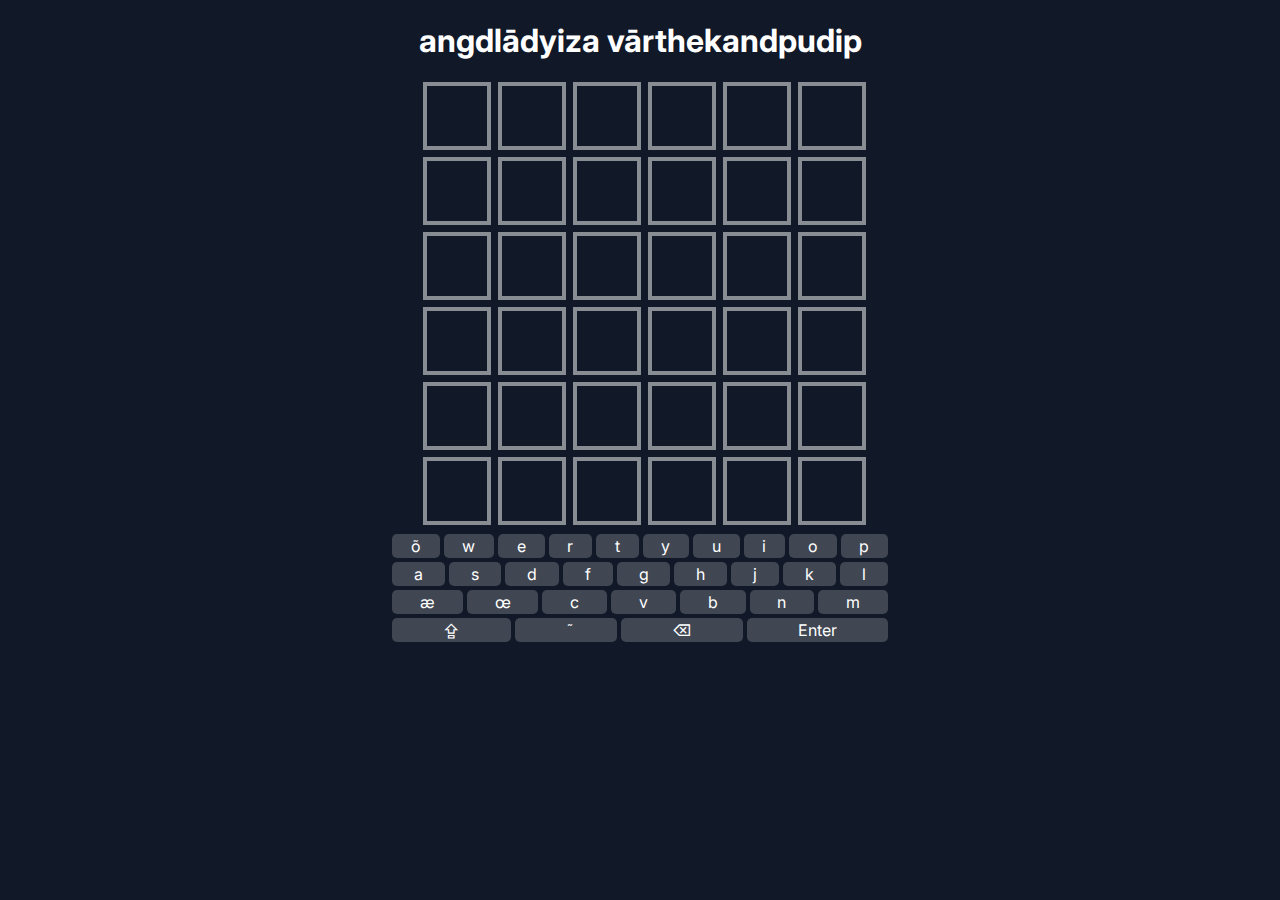
==== wordle/index.html @ 0fef1c3f "not enough letters" ====
<!DOCTYPE html>
<html lang="en" dir="ltr">
  <head>
    <meta charset="utf-8">
    <title>vārthekandpudip</title>
    <link rel="stylesheet" href="./style.css">
    <meta name="viewport" content="width=device-width, initial-scale=1">
    <link href="https://fonts.googleapis.com/css2?family=Inter:wght@400;700&display=swap" rel="stylesheet">
    <link rel="stylesheet" href="https://cdnjs.cloudflare.com/ajax/libs/font-awesome/5.15.4/css/all.min.css" integrity="sha512-1ycn6IcaQQ40/MKBW2W4Rhis/DbILU74C1vSrLJxCq57o941Ym01SwNsOMqvEBFlcgUa6xLiPY/NS5R+E6ztJQ==" crossorigin="anonymous" referrerpolicy="no-referrer" />
  </head>
  <body>
    <h1>angdlādyiza vārthekandpudip</h1>
    <div id="gr"></div>
    <div id="kb"></div>
    <div id="er"></div>
    <script src="./words.js" charset="utf-8"></script>
    <script src="./script.js" charset="utf-8"></script>
  </body>
</html>
---- wordle/style.css ----
@keyframes s {
  0% {
    transform: scale(1);
  }
  50% {
    transform: scale(1.1);
  }
  100% {
    transform: scale(1);
  }
}

body {
  background-color: rgb(17, 24, 39);
  color: #fff;
  text-align: center;
  font-family: -apple-system, 'Inter', Arial, sans-serif;
}

#gr {
  display: grid;
  gap: 1em;
  grid-template-columns: repeat(6,4em);
  grid-template-rows: repeat(6,4em);
  justify-content: center;
  margin: 1em;
  font-size: clamp(10px,3vw,15px)
}

.g {
  border: solid 4px rgba(255, 255, 255, 0.5);
  width: 100%;
  height: 100%;
  display: inline-block;
  font-size: 3em;
  font-weight: bold;
}

.key-row {
	display: flex;
	width: clamp(100px, 90vw, 500px);
}

.key {
	background: rgba(255, 255, 255, 0.2);
	padding: 2px;
	flex-grow: 2;
	text-align: center;
	margin: 2px;
	border-radius: 5px;
  user-select: none;
  -webkit-user-select: none;
}

#kb {
  width: max-content;
  margin: auto;
}

button {
  background-color: rgba(255, 255, 255, 0.2);
  border: none;
  border-radius: 4px;
  padding: .5em;
  color: inherit;
}

#er {
  background-color: #fff;
  position: absolute;
  width: max-content;
  color: #000;
  border-radius: 4px;
  padding: 1em;
  transform: translateX(-50%);
  left: 50%;
  top: 2em;
  font-weight: bold;
  display: block;
  opacity: 0;
  transition: opacity 0.25s
}
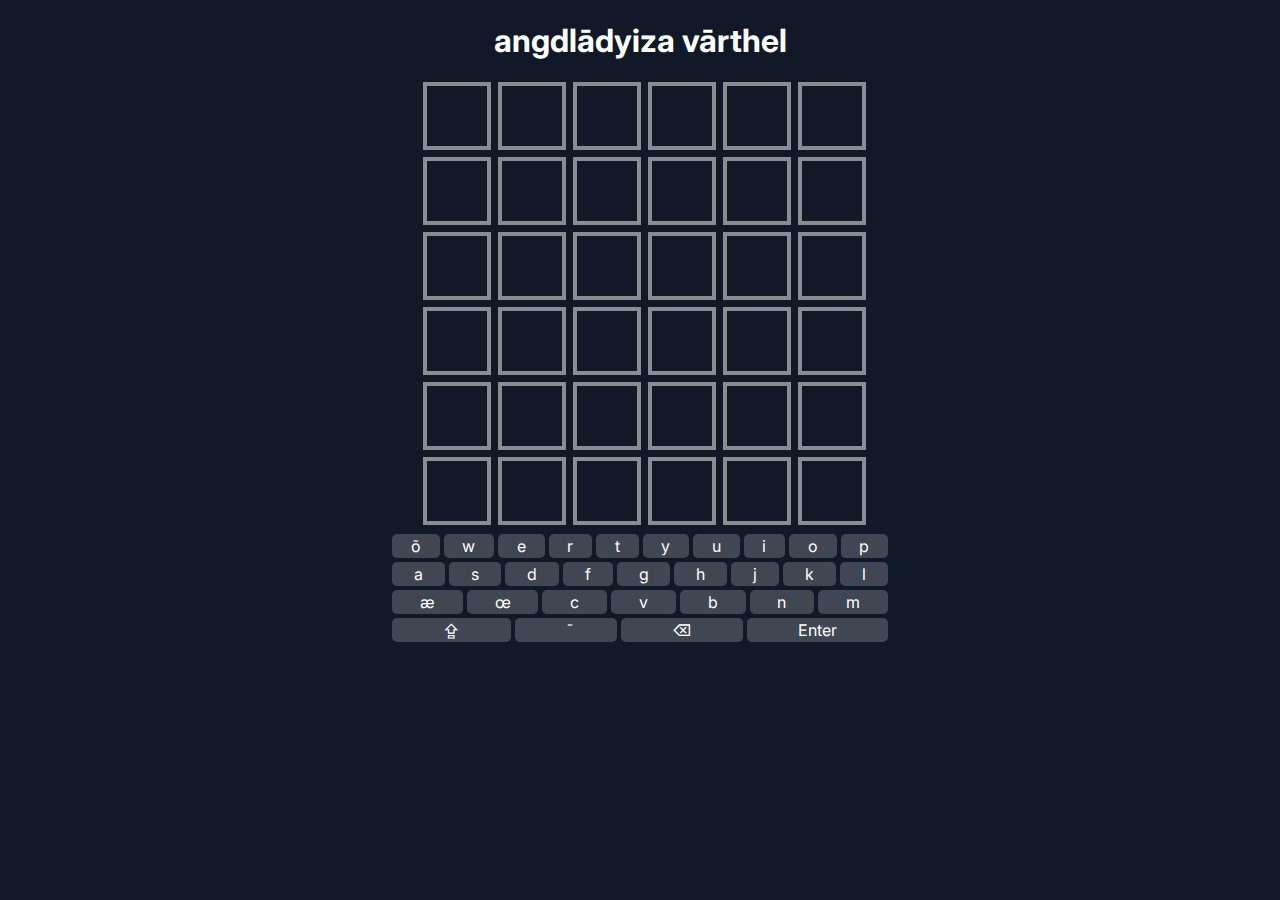
==== commit dab0012e: "new name for wordle" ====
--- a/wordle/index.html
+++ b/wordle/index.html
@@ -9,7 +9,7 @@
     <link rel="stylesheet" href="https://cdnjs.cloudflare.com/ajax/libs/font-awesome/5.15.4/css/all.min.css" integrity="sha512-1ycn6IcaQQ40/MKBW2W4Rhis/DbILU74C1vSrLJxCq57o941Ym01SwNsOMqvEBFlcgUa6xLiPY/NS5R+E6ztJQ==" crossorigin="anonymous" referrerpolicy="no-referrer" />
   </head>
   <body>
-    <h1>angdlādyiza vārthekandpudip</h1>
+    <h1>angdlādyiza vārthel</h1>
     <div id="gr"></div>
     <div id="kb"></div>
     <div id="er"></div>
--- a/wordle/style.css
+++ b/wordle/style.css
@@ -7,6 +7,24 @@
   }
   100% {
     transform: scale(1);
+  }
+}
+
+@keyframes v {
+  20% {
+    transform: translateX(.5em);
+  }
+  40% {
+    transform: translateX(-.5em);
+  }
+  60% {
+    transform: translateX(.5em);
+  }
+  80% {
+    transform: translateX(-.5em);
+  }
+  100% {
+    transform: translateX(0);
   }
 }
 
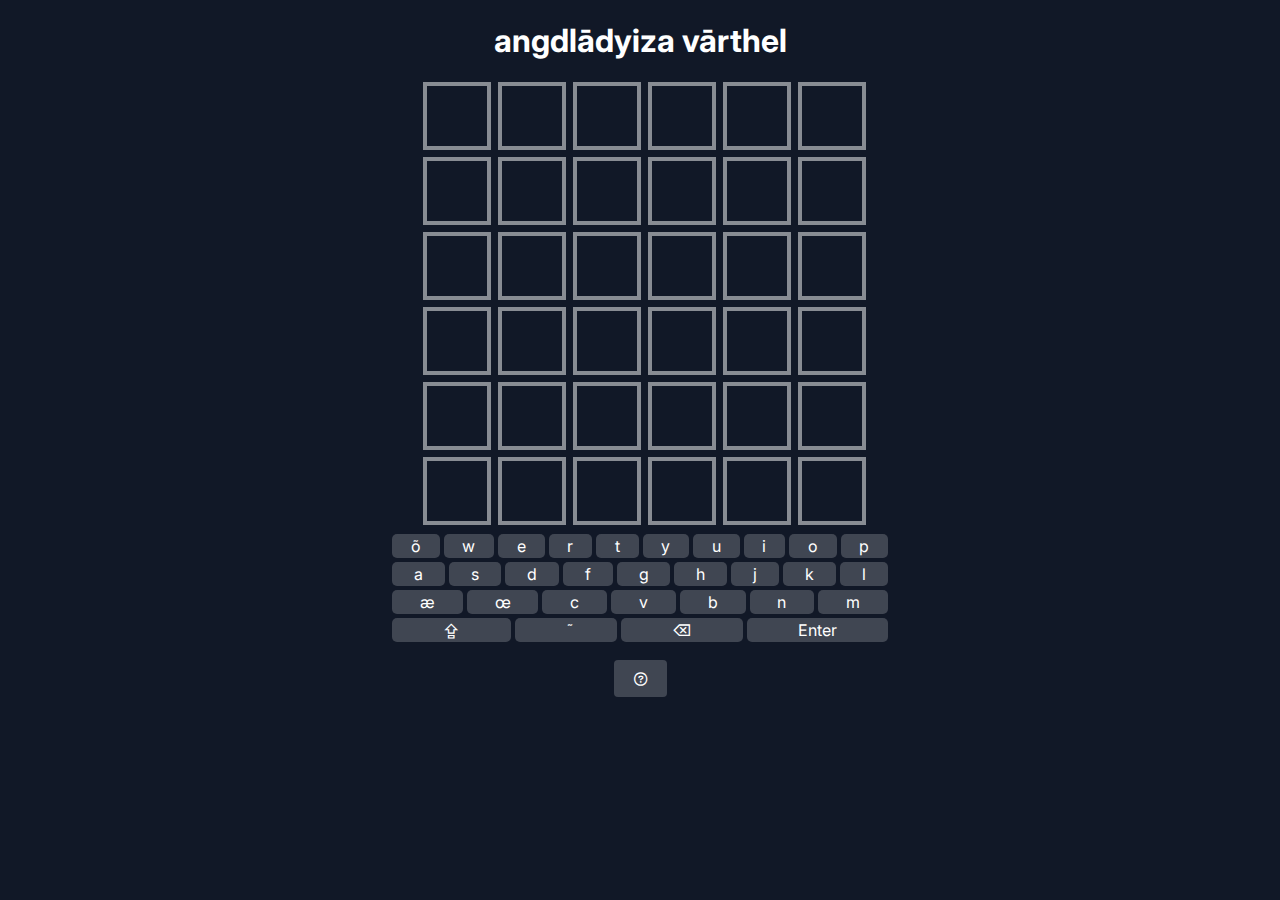
==== commit 9ab61fc6: "info box" ====
--- a/wordle/index.html
+++ b/wordle/index.html
@@ -6,14 +6,23 @@
     <link rel="stylesheet" href="./style.css">
     <meta name="viewport" content="width=device-width, initial-scale=1">
     <link href="https://fonts.googleapis.com/css2?family=Inter:wght@400;700&display=swap" rel="stylesheet">
-    <link rel="stylesheet" href="https://cdnjs.cloudflare.com/ajax/libs/font-awesome/5.15.4/css/all.min.css" integrity="sha512-1ycn6IcaQQ40/MKBW2W4Rhis/DbILU74C1vSrLJxCq57o941Ym01SwNsOMqvEBFlcgUa6xLiPY/NS5R+E6ztJQ==" crossorigin="anonymous" referrerpolicy="no-referrer" />
+    <link rel="stylesheet" href="https://cdnjs.cloudflare.com/ajax/libs/font-awesome/6.0.0/css/all.min.css" integrity="sha512-9usAa10IRO0HhonpyAIVpjrylPvoDwiPUiKdWk5t3PyolY1cOd4DSE0Ga+ri4AuTroPR5aQvXU9xC6qOPnzFeg==" crossorigin="anonymous" referrerpolicy="no-referrer" />
   </head>
   <body>
     <h1>angdlādyiza vārthel</h1>
     <div id="gr"></div>
     <div id="kb"></div>
     <div id="er"></div>
-    <script src="./words.js" charset="utf-8"></script>
+    <div id="info">
+      <div><!-- translate -->
+        <p>Guess the WORDLE in six tries.</p>
+        <p>Each guess must be a valid five-letter word. Hit the enter button to submit.</p>
+        <p>After each guess, the color of the tiles will change to show how close your guess was to the word.</p>
+        <p>A new WORDLE will (hopefully) be available each day!</p>
+        <button onclick="inf(false)">Close</button>
+      </div>
+    </div>
+    <div style="margin: 1em;"><button onclick="inf(true)" style="padding: .8em 1.5em"><i class="far fa-circle-question"></i></button></div>
     <script src="./script.js" charset="utf-8"></script>
   </body>
 </html>
--- a/wordle/style.css
+++ b/wordle/style.css
@@ -32,6 +32,9 @@
   background-color: rgb(17, 24, 39);
   color: #fff;
   text-align: center;
+}
+
+* {
   font-family: -apple-system, 'Inter', Arial, sans-serif;
 }
 
@@ -98,3 +101,25 @@
   opacity: 0;
   transition: opacity 0.25s
 }
+
+#info {
+  width: 100%;
+  left: 0;
+  top: 0;
+  height: 100%;
+  position: fixed;
+  display: none;
+  justify-content: center;
+  align-items: center;
+  background-color: rgba(255, 255, 255, 0.5);
+}
+
+#info > div {
+  width: 25%;
+  min-width: 310px;
+  max-width: 100%;
+  height: max-content;
+  padding: 1em;
+  border-radius: 8px;
+  background-color: rgb(17, 24, 39);
+}
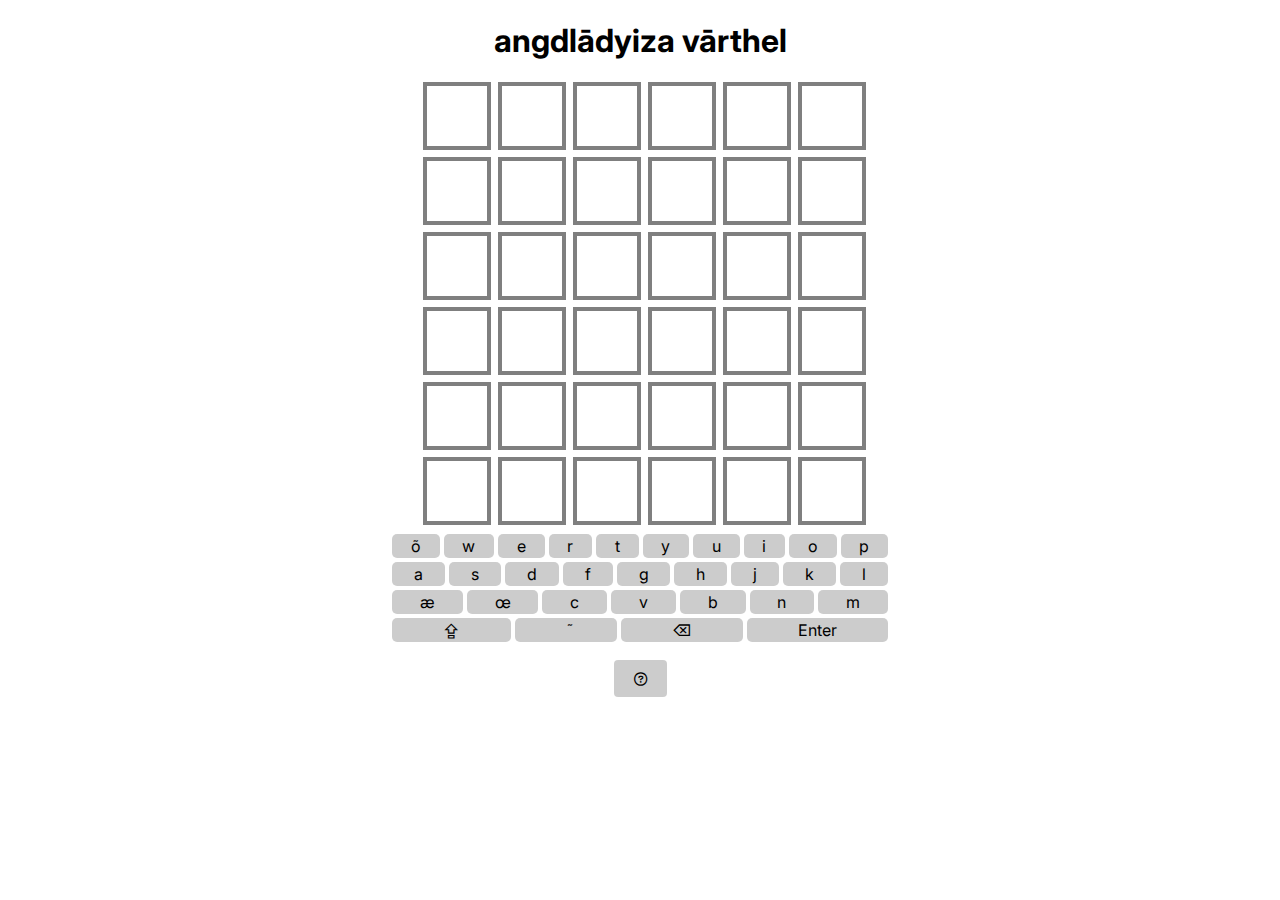
==== commit bb8bc528: "light mode" ====
--- a/wordle/index.html
+++ b/wordle/index.html
@@ -14,11 +14,16 @@
     <div id="kb"></div>
     <div id="er"></div>
     <div id="info">
-      <div><!-- translate -->
-        <p>Guess the WORDLE in six tries.</p>
-        <p>Each guess must be a valid five-letter word. Hit the enter button to submit.</p>
-        <p>After each guess, the color of the tiles will change to show how close your guess was to the word.</p>
-        <p>A new WORDLE will (hopefully) be available each day!</p>
+       <div><!-- translote -->
+        <p>vārthele ār (6) morele kandpudiknõ</p>
+        <p>oror kanipõ ārełth rknõ. vārthye sōdhike "Enter" adidknõ</p>
+        <p>oror vārthekaprõ, dabbānglōde vannõ unge kanip unmyāne vārthek evlō kitten kāmike mārõ</p>
+        <p>oror nālõ or pudhu "vārthel" vārthe varõ (apdīn nanekræ̃)</p>
+        <hr />
+        <div class="sts">
+          <label for="dm">Dark mode</label><input id="dm" onchange="tgd()" type="checkbox">
+        </div>
+        <hr />
         <button onclick="inf(false)">Close</button>
       </div>
     </div>
--- a/wordle/style.css
+++ b/wordle/style.css
@@ -123,3 +123,74 @@
   border-radius: 8px;
   background-color: rgb(17, 24, 39);
 }
+
+.g.h {
+  background-color: rgb(21, 128, 61);
+}
+
+.g.h {
+  background-color: rgba(255, 255, 255, 0.5);
+}
+
+.g.t {
+  background-color: rgb(202, 138, 4);
+}
+
+.g.o {
+  background-color: rgb(21, 128, 61);
+}
+
+.sts {
+  display: grid;
+  grid-template-columns: 10fr 1fr;
+  text-align: left;
+}
+
+.sts input {
+  text-align: right;
+}
+
+/* */
+
+body.light {
+  background-color: #fff;
+  color: #000;
+}
+
+.light .g {
+  border-color: rgba(0, 0, 0, 0.5);
+}
+
+.light .g.h,
+.light .g.t,
+.light .g.o {
+  color: #fff;
+}
+
+.light button,
+.light .key {
+  background-color: rgba(0, 0, 0, 0.2);
+}
+
+.light #info > div {
+  background-color: #f3f4f6;
+}
+
+.light .key.gr,
+.light .key.ye {
+  color: #fff;
+}
+
+.light .g.h {
+  background-color: rgba(0, 0, 0, 0.5)
+}
+
+/* */
+
+.key.ye {
+  background-color: rgb(202, 138, 4);
+}
+
+.key.gr {
+  background-color: rgb(21, 128, 61);
+}
